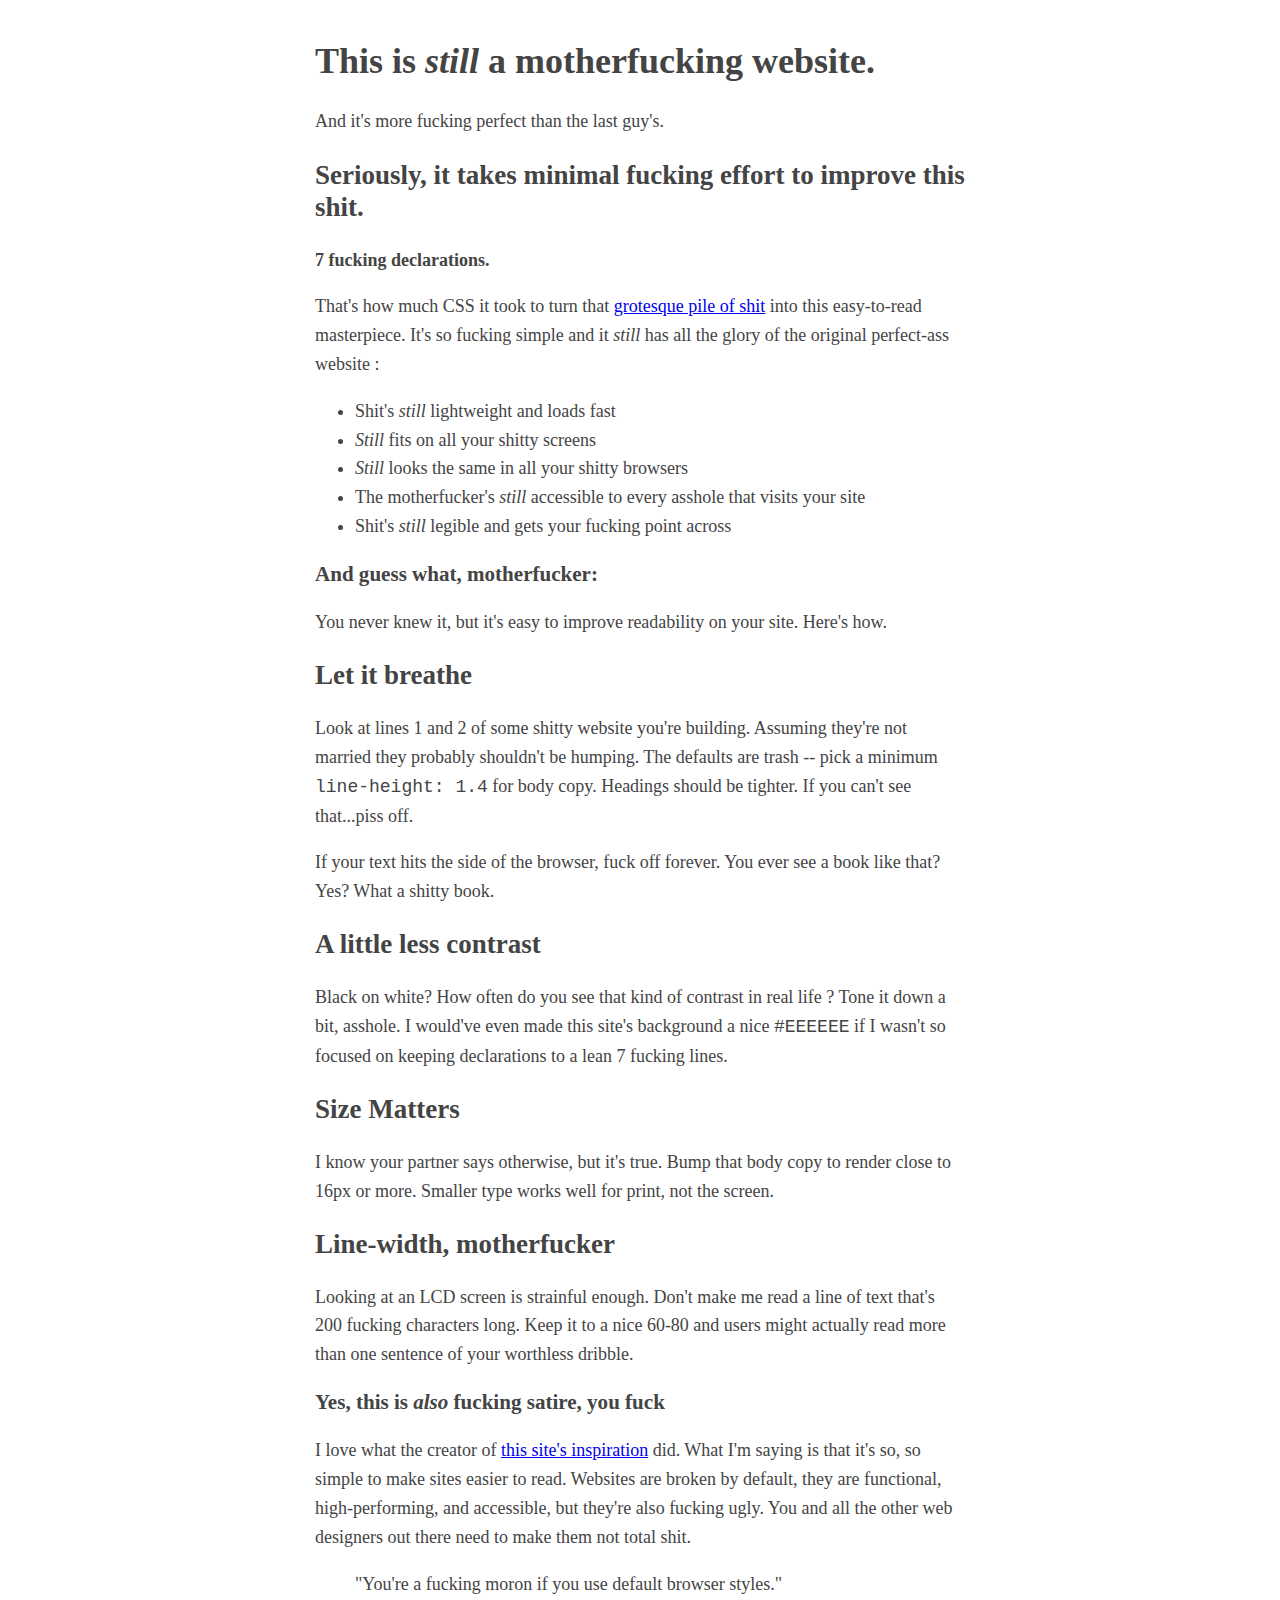
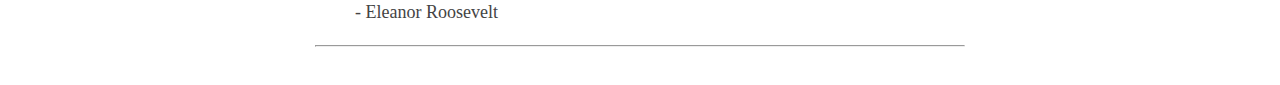
==== index.html @ 9f2d6ca5 "Ajout des fichiers du projet" ====
<!DOCTYPE html>
<html>

<head>
  <meta charset="utf-8">
  <link rel="stylesheet" href="style.css" />
  <title>Better Motherfucking Website</title>
</head>

<body>

  <h1>This is <em>still</em> a motherfucking website.</h1>
    <p>And it's more fucking perfect than the last guy's.</p>

  <h2>Seriously, it takes minimal fucking effort to improve this shit.</h2>
    <p><strong>7 fucking declarations.</strong></p>
    <p>That's how much CSS it took to turn that
      <a href="http://motherfuckingwebsite.com/">grotesque pile of shit</a>
      into this easy-to-read masterpiece. It's so fucking simple and it
      <em>still</em> has all the glory of the original perfect-ass website :</p>
  <ul>
    <li>Shit's <em>still</em> lightweight and loads fast</li>
    <li><em>Still</em> fits on all your shitty screens</li>
    <li><em>Still</em> looks the same in all your shitty browsers</li>
    <li>The motherfucker's <em>still</em> accessible to every asshole that
      visits your site</li>
    <li>Shit's <em>still</em> legible and gets your fucking point across</li>
  </ul>

  <h3>And guess what, motherfucker:</h3>
    <p>You never knew it, but it's easy to improve readability on your site.
      Here's how.</p>

  <h2>Let it breathe</h2>
    <p>Look at lines 1 and 2 of some shitty website you're building.
      Assuming they're not married they probably shouldn't be humping.
      The defaults are trash -- pick a minimum <code>line-height: 1.4</code>
      for body copy. Headings should be tighter. If
      you can't see that...piss off.</p>
  <p>If your text hits the side of the browser, fuck off forever.
    You ever see a book like that? Yes? What a shitty book.</p>

  <h2>A little less contrast</h2>
    <p>Black on white? How often do you see that kind of contrast in real life ?
      Tone it down a bit, asshole. I would've even made this site's background
      a nice <code>#EEEEEE</code> if I wasn't so focused on keeping
      declarations to a lean 7 fucking
      lines.</p><h2>Size Matters</h2>
    <p>I know your partner says otherwise, but it's true. Bump that body copy
      to render close to 16px or more. Smaller type works well for print, not
      the screen.</p><h2>Line-width, motherfucker</h2>
    <p>Looking at an LCD screen is strainful enough. Don't make me read a
      line of text that's 200 fucking characters long. Keep it to a nice
      60-80 and users might actually read more than one sentence of your
      worthless dribble.</p><h3>Yes, this is <em>also</em> fucking satire,
      you fuck</h3>
    <p>I love what the creator of
    <a href="http://motherfuckingwebsite.com/">this site's inspiration</a>
      did. What I'm saying is that it's so, so simple to make sites easier
      to read. Websites are broken by default, they are functional,
      high-performing, and accessible, but
      they're also fucking ugly. You and all the other web designers out there
      need to make them not total shit.</p>
  <blockquote>"You're a fucking moron if you use default browser styles."
    <br> - Eleanor Roosevelt</blockquote>
    <hr>
</body>
---- style.css ----
body {
  margin: 40px auto;
  max-width: 650px;
  line-height: 1.6;
  font-size: 18px;
  color: #444;
}

h1, h2, h3
{
  line-height: 1.2
}
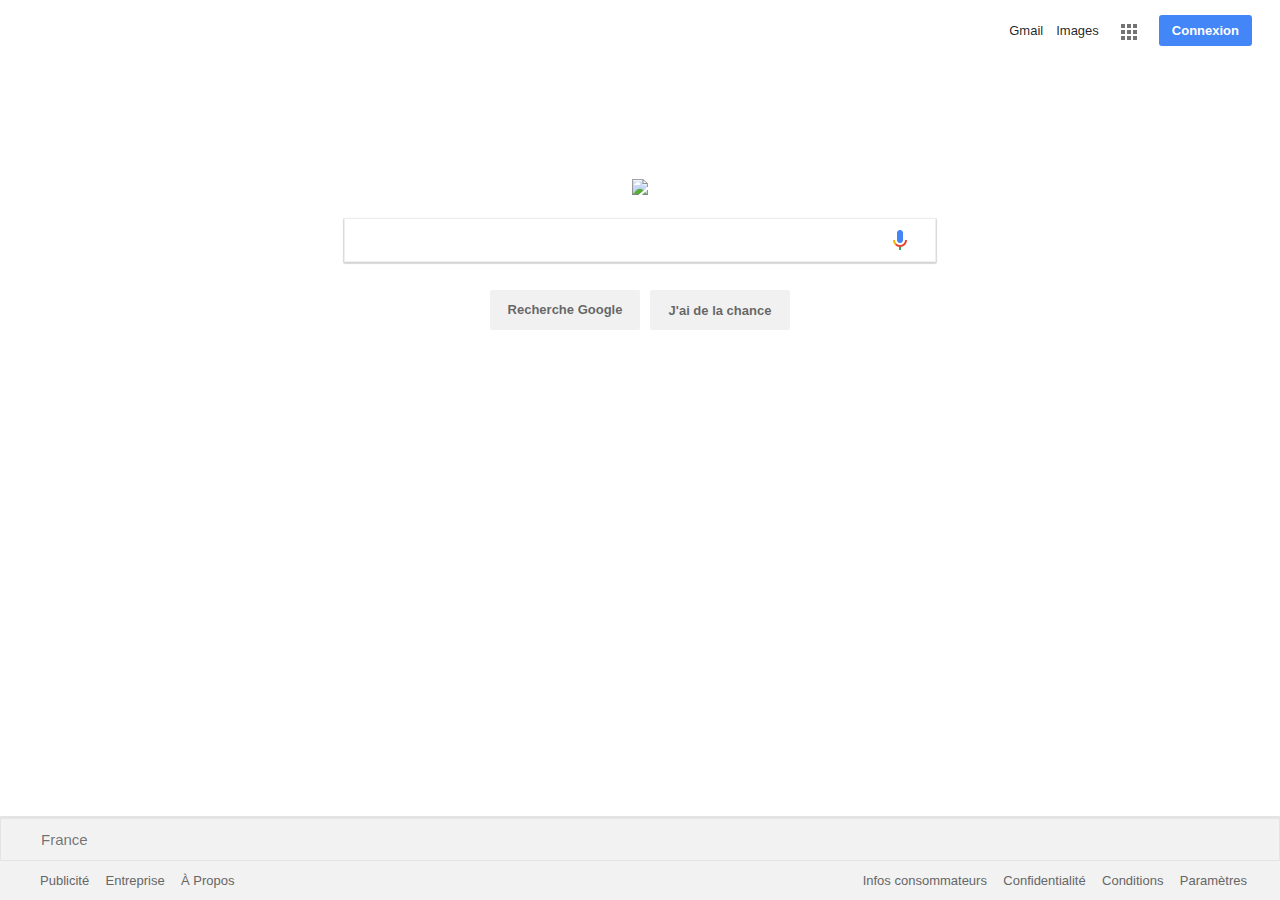
==== commit 3c08bfc1: "Mise en prod de l'homepage Google" ====
--- a/index.html
+++ b/index.html
@@ -2,66 +2,52 @@
 <html>
 
 <head>
+  <title>Google</title>
+  <link rel="stylesheet" type="text/css" href="CSS/style.css">
+  <link rel="favicon" type="image/x-icon" href="images/googleIcon.png" />
+  <meta name="viewport" content="width=device-width, initial-scale=1.0">
   <meta charset="utf-8">
-  <link rel="stylesheet" href="style.css" />
-  <title>Better Motherfucking Website</title>
 </head>
 
 <body>
+  <div id="header">
+    <div><a class="shortcut" href="https://mail.google.com/mail/?tab=wm">Gmail</a></div>
+    <div><a class="shortcut" href="https://www.google.fr/imghp?hl=fr&tab=wi">Images</a></div>
+    <div><img class = "square" src="IMG/square.png"></div>
+    <div><a class="signin" href="https://accounts.google.com/ServiceLogin?hl=fr&passive=true&continue=https://www.google.com/%3Fgws_rd%3Dssl">Connexion</a></div>
+  </div>
+  <div id="main">
+    <div class="image">
+      <img src="https://www.google.fr/images/branding/googlelogo/1x/googlelogo_color_272x92dp.png">
+    </div>
+    <div class="searchbar">
+      <input class="champ" type="text" name="searchbar">
+    </div>
+    <div class="buttons">
+      <input class="search" type="submit" value="Recherche Google">
+      <input class="lucky" type="submit" value="J'ai de la chance">
+    </div>
+  </div>
+</body>
+<footer>
+  <div class="footerCountry">
+    <span>France</span>
+  </div>
+  <div class="footerInfos">
+    <ul class="footerLeft">
+      <li><a href="https://adwords.google.com/intl/en_fr/home/?subid=ww-ww-et-g-awa-a-g_hpafoot1_1!o2&utm_source=google.com&utm_medium=referral&utm_campaign=google_hpafooter&fg=1">Publicité</a></li>
+      <li><a href="https://www.google.com/services/?subid=ww-ww-et-g-awa-a-g_hpbfoot1_1!o2&utm_source=google.com&utm_medium=referral&utm_campaign=google_hpbfooter&fg=1#?modal_active=none">Entreprise</a></li>
+      <li><a href="https://www.google.com/intl/en_fr/about/?utm_source=google.com&utm_medium=referral&utm_campaign=hp-footer&fg=1">&Agrave; Propos</a></li>
+    </ul>
+    <ul class="footerRight">
+      <li><a href="https://support.google.com/websearch/answer/7585859?p=fr_consumer_info&hl=en-FR&fg=1&visit_id=636739924882505214-4244276973&rd=1">Infos consommateurs</a></li>
+      <li><a href="https://policies.google.com/privacy?hl=en&gl=fr">Confidentialité</a></li>
+      <li><a href="https://policies.google.com/terms?hl=en&gl=fr">Conditions</a></li>
+      <li><a href="https://www.google.com/preferences?hl=en-FR&fg=1">Paramètres</a></li>
+    </ul>
+    </ul>
+  </div>
+</footer>
+</body>
 
-  <h1>This is <em>still</em> a motherfucking website.</h1>
-    <p>And it's more fucking perfect than the last guy's.</p>
-
-  <h2>Seriously, it takes minimal fucking effort to improve this shit.</h2>
-    <p><strong>7 fucking declarations.</strong></p>
-    <p>That's how much CSS it took to turn that
-      <a href="http://motherfuckingwebsite.com/">grotesque pile of shit</a>
-      into this easy-to-read masterpiece. It's so fucking simple and it
-      <em>still</em> has all the glory of the original perfect-ass website :</p>
-  <ul>
-    <li>Shit's <em>still</em> lightweight and loads fast</li>
-    <li><em>Still</em> fits on all your shitty screens</li>
-    <li><em>Still</em> looks the same in all your shitty browsers</li>
-    <li>The motherfucker's <em>still</em> accessible to every asshole that
-      visits your site</li>
-    <li>Shit's <em>still</em> legible and gets your fucking point across</li>
-  </ul>
-
-  <h3>And guess what, motherfucker:</h3>
-    <p>You never knew it, but it's easy to improve readability on your site.
-      Here's how.</p>
-
-  <h2>Let it breathe</h2>
-    <p>Look at lines 1 and 2 of some shitty website you're building.
-      Assuming they're not married they probably shouldn't be humping.
-      The defaults are trash -- pick a minimum <code>line-height: 1.4</code>
-      for body copy. Headings should be tighter. If
-      you can't see that...piss off.</p>
-  <p>If your text hits the side of the browser, fuck off forever.
-    You ever see a book like that? Yes? What a shitty book.</p>
-
-  <h2>A little less contrast</h2>
-    <p>Black on white? How often do you see that kind of contrast in real life ?
-      Tone it down a bit, asshole. I would've even made this site's background
-      a nice <code>#EEEEEE</code> if I wasn't so focused on keeping
-      declarations to a lean 7 fucking
-      lines.</p><h2>Size Matters</h2>
-    <p>I know your partner says otherwise, but it's true. Bump that body copy
-      to render close to 16px or more. Smaller type works well for print, not
-      the screen.</p><h2>Line-width, motherfucker</h2>
-    <p>Looking at an LCD screen is strainful enough. Don't make me read a
-      line of text that's 200 fucking characters long. Keep it to a nice
-      60-80 and users might actually read more than one sentence of your
-      worthless dribble.</p><h3>Yes, this is <em>also</em> fucking satire,
-      you fuck</h3>
-    <p>I love what the creator of
-    <a href="http://motherfuckingwebsite.com/">this site's inspiration</a>
-      did. What I'm saying is that it's so, so simple to make sites easier
-      to read. Websites are broken by default, they are functional,
-      high-performing, and accessible, but
-      they're also fucking ugly. You and all the other web designers out there
-      need to make them not total shit.</p>
-  <blockquote>"You're a fucking moron if you use default browser styles."
-    <br> - Eleanor Roosevelt</blockquote>
-    <hr>
-</body>
+</html>
--- a/CSS/style.css
+++ b/CSS/style.css
@@ -0,0 +1,202 @@
+/*header*/
+
+#header {
+  display: flex;
+  justify-content: flex-end;
+  padding: 5.75px 20px;
+  align-items: center;
+}
+
+.shortcut {
+  color: rgba(0, 0, 0, 0.87);
+  padding: 6px 13px;
+  padding-right: 0px;
+  font-size: 13px;
+  text-decoration: none;
+  font-family: Arial, Helvetica, sans-serif;
+}
+
+.shortcut:hover {
+  text-decoration: underline;
+}
+
+.square{
+  padding-top: 8px;
+  padding-right: 18px;
+  padding-left: 20px;
+}
+
+.signin {
+  background-color: #4386f8;
+  border: none;
+  border-radius: 3px;
+  color: white;
+  padding: 8px 13px;
+  text-align: center;
+  text-decoration: none;
+  display: inline-block;
+  font-size: 13px;
+  font-weight: bold;
+  font-family: Arial, Helvetica, sans-serif;
+}
+
+.signin:hover {
+  box-shadow: 0px 1px 1px 1px rgba(0, 0, 0, 0.16);
+}
+
+/*-----*/
+/* Main Page */
+#main {
+  display: flex;
+  flex-direction: column;
+  align-items: center;
+  padding-top: 10%;
+}
+
+.image {
+  display: flex;
+  flex-direction: column;
+  align-items: center;
+}
+
+.searchbar {
+  display: flex;
+  flex-direction: column;
+  align-items: center;
+  padding-top: 15px;
+}
+
+.champ {
+  display: flex;
+  flex-direction: column;
+  align-content: center;
+  box-shadow: 0px 1px 1px 1px rgba(0, 0, 0, 0.16);
+  padding-right: 17px;
+  border-radius: 1px;
+  border: groove 1px;
+  padding: 12px 20px;
+  margin: 8px 0;
+  font-size: 17px;
+  width: 490px;
+  height: 18px;
+  transition: 0.3s;
+}
+
+.searchbar input{
+  	background: url([data-uri])
+  	no-repeat;
+    background-position: 96%;
+    background-size: 24px 24px;
+    padding-right: 80px;
+}
+
+.champ:hover {
+  box-shadow: 0px 2px 2px 2px rgba(0, 0, 0, 0.16);
+}
+
+.buttons {
+  display: flex;
+  justify-content: center;
+  align-items: center;
+}
+
+.search {
+  font-family: arial, sans-serif;
+  font-size: 13px;
+  font-weight: bold;
+  font-family: Arial, Helvetica, sans-serif;
+  border: hidden;
+  border-radius: 2px;
+  margin-right: 10px;
+  margin-top: 20px;
+  width: 150px;
+  height: 40px;
+  opacity: 0.6;
+  transition: 0.3s;
+  background-color: #e9e9e9;
+}
+
+.search:hover {
+  opacity: 1;
+  border: 1px solid #ccc;
+}
+
+.lucky {
+  font-family: Arial, Helvetica, sans-serif;
+  font-size: 13px;
+  font-weight: bold;
+  border: hidden;
+  border-radius: 2px;
+  margin-top: 20px;
+  width: 140px;
+  height: 40px;
+  opacity: 0.6;
+  transition: 0.3s;
+  line-height: 40px;
+  background-color: #e9e9e9;
+}
+
+.lucky:hover {
+  opacity: 1;
+  border: 1px solid #ccc;
+}
+
+/*-----*/
+/* Footer */
+footer {
+  background: #f2f2f2;
+  border-top: solid 2px #e4e4e4;
+  bottom: 0;
+  position: fixed;
+  padding-bottom: 0;
+  width: 100%;
+  font-family: arial, sans-serif;
+  left: 0px;
+  font-size: 12px;
+}
+
+footer ul li {
+  display: inline;
+  color: #666666;
+  font-size: 13px;
+  padding-right: 13px;
+}
+
+footer ul {
+  float: left;
+}
+
+footer ul a {
+  text-decoration: none;
+  color: #666;
+}
+
+footer ul a:hover {
+  text-decoration: underline;
+}
+
+footer ul a:active {
+  text-decoration: underline;
+  color: orangered;
+}
+
+.footerCountry {
+  display: flex;
+  height: 41px;
+  border: 1px solid #e4e4e4;
+  padding-left: 40px;
+  align-items: center;
+  color: rgba(0, 0, 0, .54);
+  font-size: 15px;
+}
+
+.footerRight {
+  float: right;
+  padding-right: 20px;
+}
+
+.footerLeft {
+  float: left;
+}
+
+/*-----*/
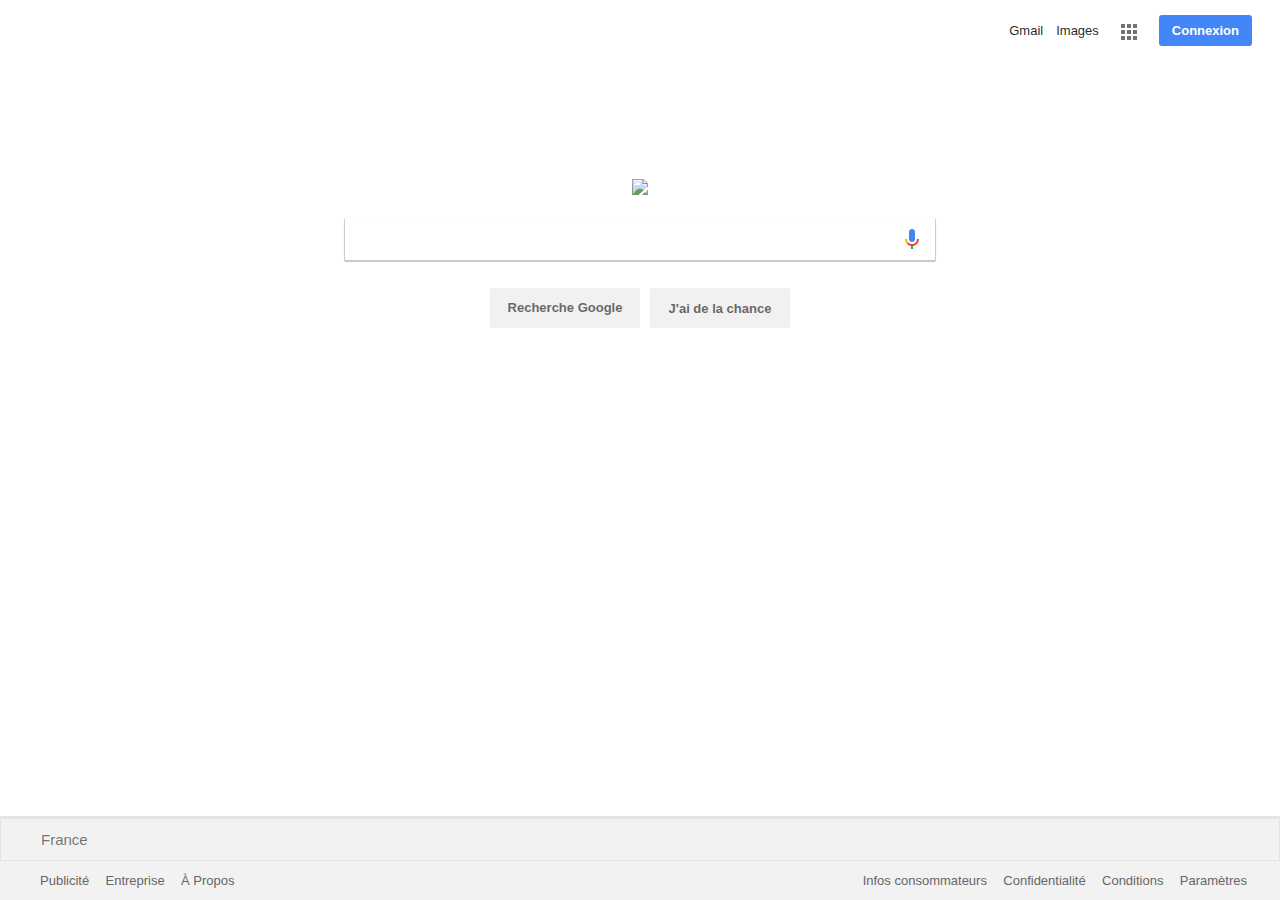
==== commit 30f97585: "Favicon réglé + border de la searchbox mise en hidden" ====
--- a/index.html
+++ b/index.html
@@ -4,7 +4,7 @@
 <head>
   <title>Google</title>
   <link rel="stylesheet" type="text/css" href="CSS/style.css">
-  <link rel="favicon" type="image/x-icon" href="images/googleIcon.png" />
+  <link rel="icon" type="image/x-icon" href="IMG/googleIcon.png" />
   <meta name="viewport" content="width=device-width, initial-scale=1.0">
   <meta charset="utf-8">
 </head>
--- a/CSS/style.css
+++ b/CSS/style.css
@@ -70,10 +70,10 @@
   display: flex;
   flex-direction: column;
   align-content: center;
-  box-shadow: 0px 1px 1px 1px rgba(0, 0, 0, 0.16);
+  box-shadow: 0px 1px 1px 1px #C8C8C8;
   padding-right: 17px;
   border-radius: 1px;
-  border: groove 1px;
+  border: hidden;
   padding: 12px 20px;
   margin: 8px 0;
   font-size: 17px;
@@ -82,12 +82,12 @@
   transition: 0.3s;
 }
 
-.searchbar input{
-  	background: url([data-uri])
-  	no-repeat;
-    background-position: 96%;
-    background-size: 24px 24px;
-    padding-right: 80px;
+.searchbar input {
+  background: url([data-uri])
+  no-repeat;
+  background-position: 98%;
+  background-size: 24px 24px;
+  padding-right: 80px;
 }
 
 .champ:hover {
